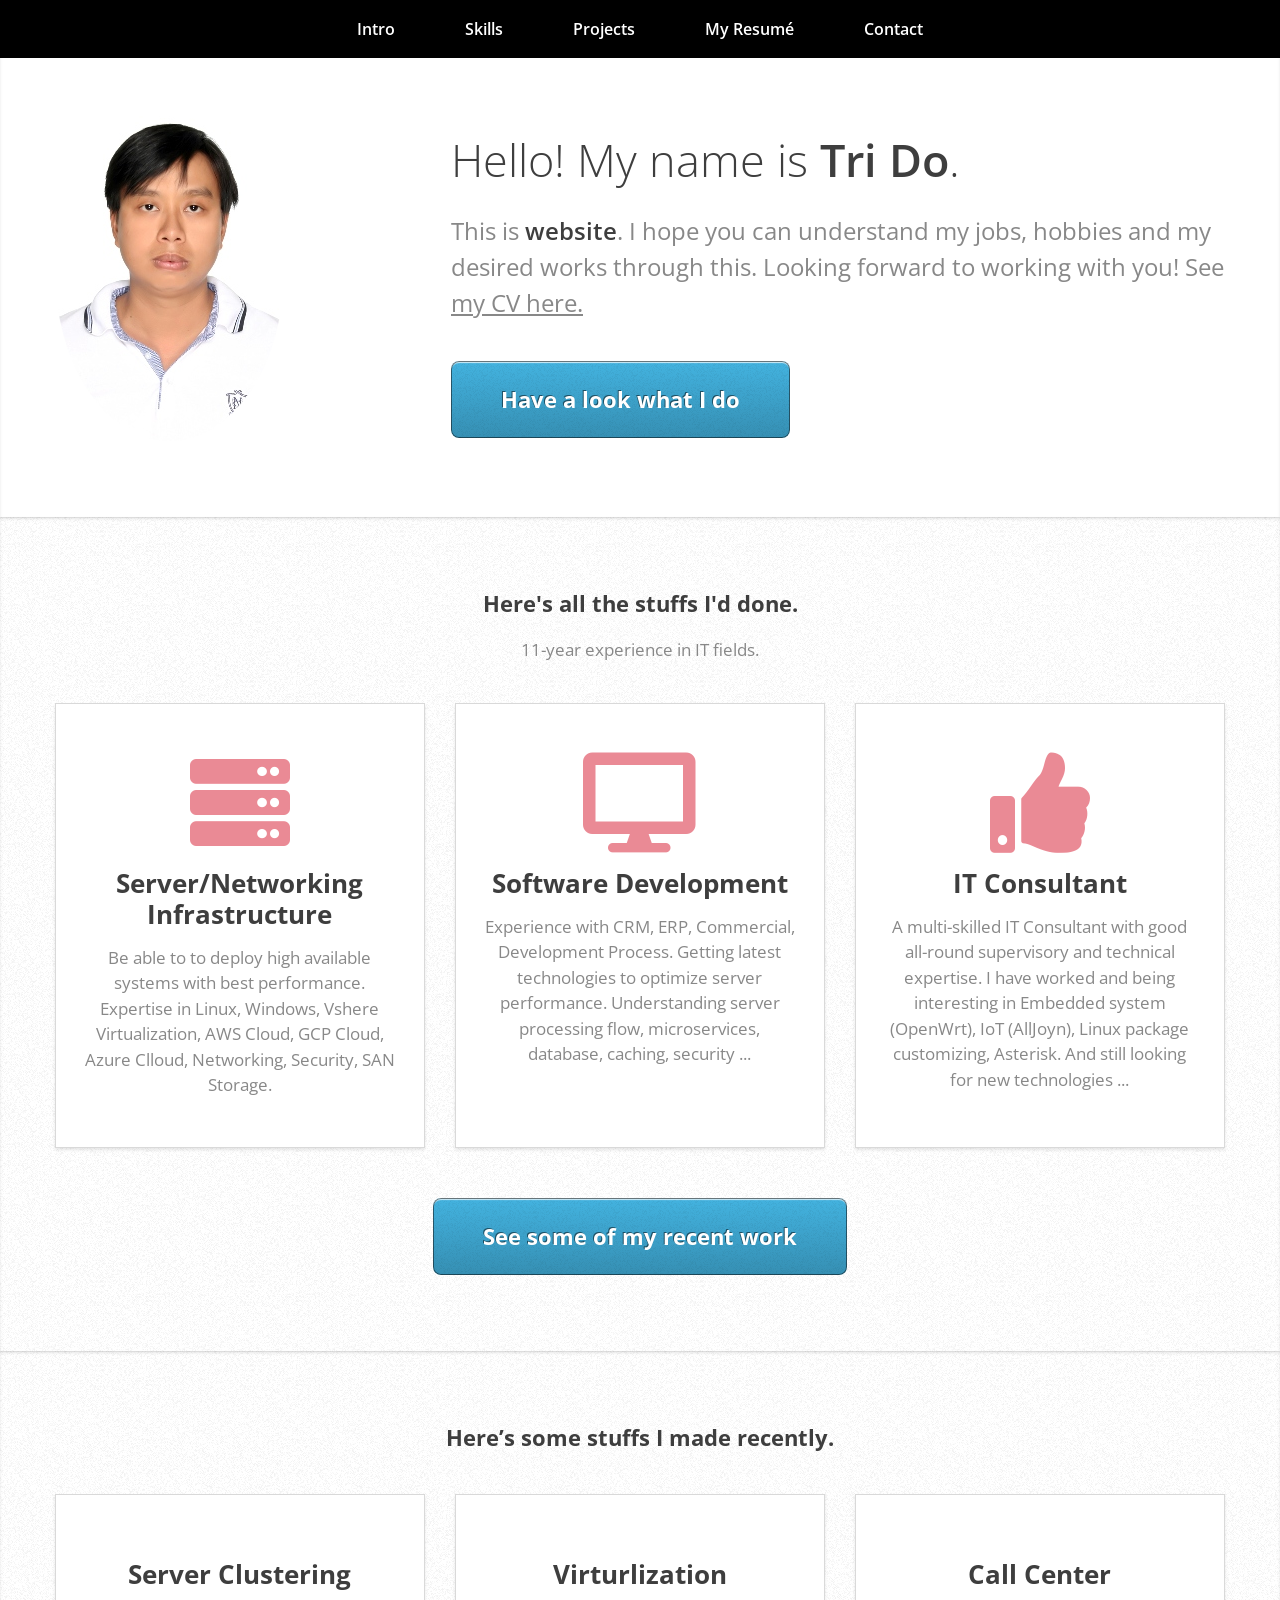
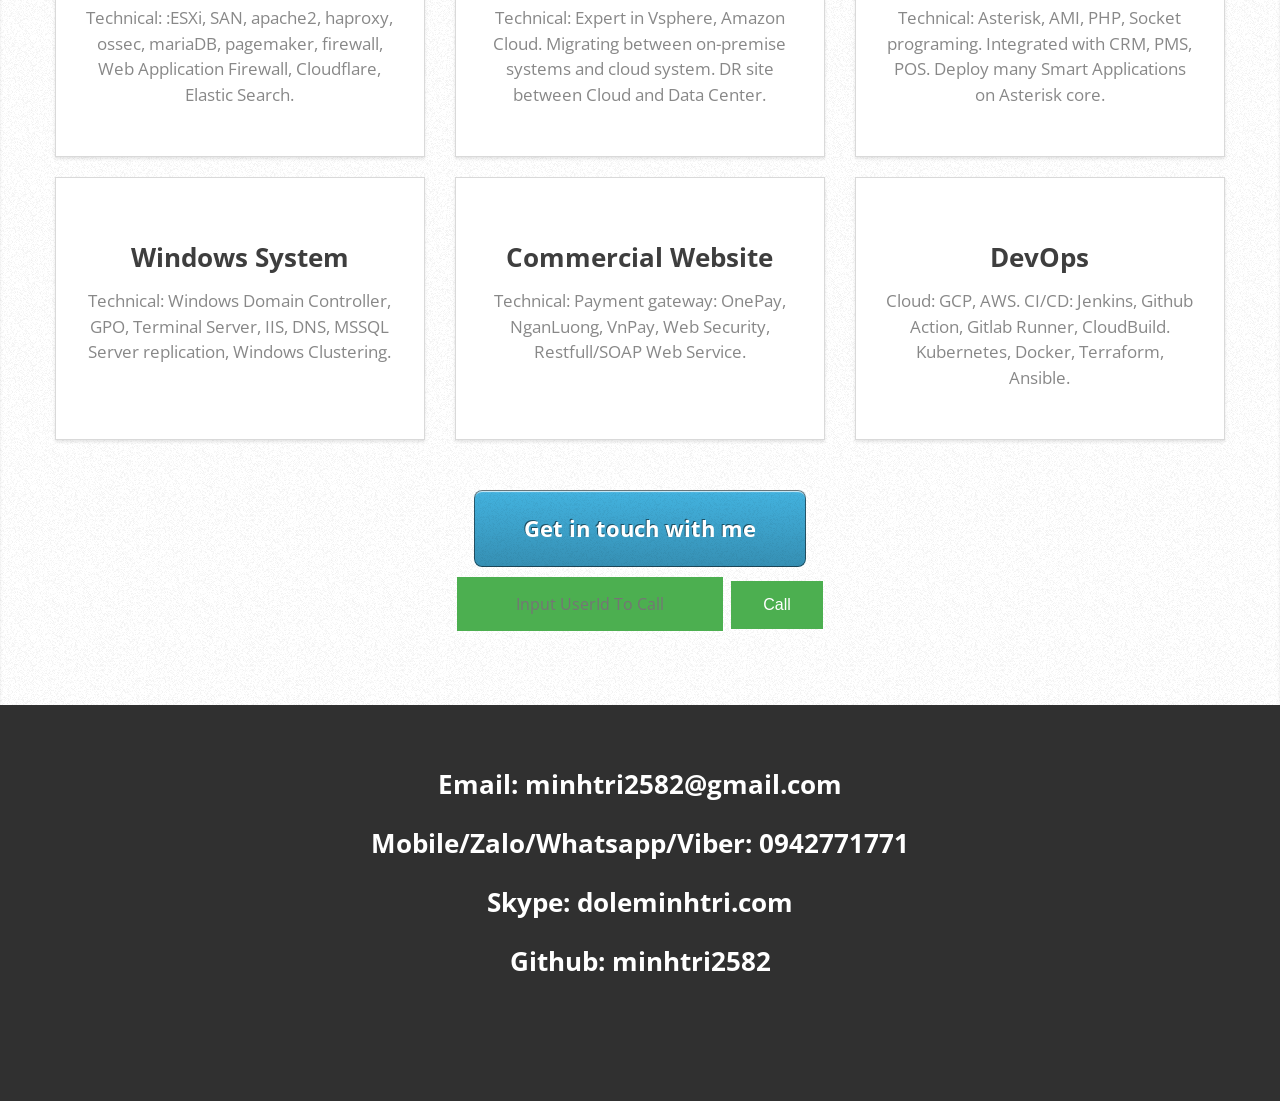
==== static/index.html @ 65a3e111 "Initial commit" ====
<!doctype html>
<html lang="en">
<head>
    <meta charset="UTF-8">
    <meta name="viewport" content="width=device-width, initial-scale=1.0">
    <meta http-equiv="X-UA-Compatible" content="ie=edge">
    <title>Đỗ Lê Minh Trí</title>
    <link rel="stylesheet" href="css/font-awesome/css/all.min.css">
    <link rel="stylesheet" href="css/main.css">
    
    <style>
        .button0 {
          border: none;
          color: white;
          padding: 15px 32px;
          text-align: center;
          text-decoration: none;
          display: inline-block;
          font-size: 16px;
          margin: 4px 2px;
          cursor: pointer;
        }

        .button1 {background-color: #4CAF50;} /* Green */
        .button2 {background-color: #008CBA;} /* Blue */
     </style>
    
</head>
<body>
<header>
    <nav class="nav-header">
        <div class="container">
            <ul class="nav-header-link">
                <li><a href="#top">Intro</a></li>
                <li><a href="#work">Skills</a></li>
                <li><a href="#portfolio">Projects</a></li>
                <li><a href="mycv.html" target="_blank">My Resumé</a></li>
                <li><a href="#contact">Contact</a></li>
            </ul>
        </div>
    </nav>
</header>
<section id="top" class="wrapper">
    <div class="container">
        <div class="summary">
            <div class="summary-col-img">
                <span class="img-fluid"><img src="images/common/headshot.jpg" alt=""></span>
            </div>
            <div class="summary-col-des">
                <h1>Hello! My name is <strong class="name">Tri Do</strong>.</h1>                               
                <p>This is <strong>website</strong>. I hope you can understand my jobs, hobbies and my desired works through this. Looking forward to working with
                   you! See <a href="mycv.html" target="_blank"> my CV here.</a></p>
                <a href="#work" class="button">Have a look what I do</a>                             
            </div>
        </div>
    </div>
</section>
<section id="work" class="wrapper wrapper-gray">
    <div class="container">
        <div class="title-section">
            <h2>Here's all the stuffs I'd done.</h2>
            <p>11-year experience in IT fields.</p>
        </div>
        <div class="row">
            <div class="col-12 col-md-4">
                <div class="box box-1">
                    <i class="fas fa-server"></i>
                    <h3>Server/Networking Infrastructure</h3>
                    <p>Be able to to deploy high available systems with best performance. Expertise in Linux, Windows, Vshere Virtualization, AWS Cloud, GCP Cloud, Azure Clloud,
                       Networking, Security, SAN Storage.</p>
                </div>
            </div>
            <div class="col-12 col-md-4">
                <div class="box box-1">
                    <i class="fas fa-desktop"></i>
                    <h3>Software Development</h3>
                    <p>Experience with CRM, ERP, Commercial, Development Process. Getting latest technologies to optimize server performance. Understanding server processing flow,
                       microservices, database, caching, security ...</p>
                </div>
            </div>
            <div class="col-12 col-md-4">
                <div class="box box-1">
                    <i class="fas fa-thumbs-up"></i>
                    <h3>IT Consultant</h3>
                    <p>A multi-skilled IT Consultant with good all-round supervisory and technical expertise. I have worked and being interesting in Embedded system (OpenWrt), IoT
                       (AllJoyn), Linux package customizing, Asterisk.
                       And still looking for new technologies ...</p>
                </div>
            </div>
        </div>
        <div class="btn-section">
            <a href="#portfolio" class="button">See some of my recent work</a>
        </div>
    </div>
</section>
<section id="portfolio" class="wrapper wrapper-gray">
    <div class="container">
        <div class="title-section">
            <h2>Here’s some stuffs I made recently.</h2>
        </div>
        <div class="row">
            <div class="col-12 col-md-4">
                <div class="box box-1">
                    <h3>Server Clustering</h3>
                    <p>Technical: :ESXi, SAN, apache2, haproxy, ossec, mariaDB, pagemaker, firewall, Web Application Firewall, Cloudflare, Elastic Search.</p>
                </div>
            </div>
            <div class="col-12 col-md-4">
                <div class="box box-1">
                    <h3>Virturlization</h3>
                    <p>Technical: Expert in Vsphere, Amazon Cloud. Migrating between on-premise systems and cloud system. DR site between Cloud and Data Center.</p>
                </div>
            </div>
            <div class="col-12 col-md-4">
                <div class="box box-1">
                    <h3>Call Center</h3>
                    <p>Technical: Asterisk, AMI, PHP, Socket programing. Integrated with CRM, PMS, POS. Deploy many Smart Applications on Asterisk core.</p>
                </div>
            </div>
            <div class="col-12 col-md-4">
                <div class="box box-1">
                    <h3>Windows System</h3>
                    <p>Technical: Windows Domain Controller, GPO, Terminal Server, IIS, DNS, MSSQL Server replication, Windows Clustering.</p>
                </div>
            </div>
            <div class="col-12 col-md-4">
                <div class="box box-1">
                    <h3>Commercial Website</h3>
                    <p>Technical: Payment gateway: OnePay, NganLuong, VnPay, Web Security, Restfull/SOAP Web Service. </p>
                </div>
            </div>
            <div class="col-12 col-md-4">
                <div class="box box-1">
                    <h3>DevOps</h3>
                    <p>Cloud: GCP, AWS. CI/CD: Jenkins, Github Action, Gitlab Runner, CloudBuild. Kubernetes, Docker, Terraform, Ansible. </p>
                </div>
            </div>
        </div>
        <div class="btn-section">
            <a href="#contact" class="button" onclick="callMe()"> Get in touch with me</a>
            <br>
            <input class="button0 button1" id="partnerId" placeholder="Input UserId To Call" />
            <button onclick="callTo()" class="button0 button1">Call</button>
        </div>
    </div>
</section>
<footer id="contact" class="footer-contact">
    <div class="container">
        <p>Email: <a href="mailto:minhtri2582@gmail.com">minhtri2582@gmail.com</a></p>
        <p>Mobile/Zalo/Whatsapp/Viber: <a href="tel:0942771771">0942771771</a></p>
        <p>Skype: <a href="skype:doleminhtri.com?call">doleminhtri.com</a></p>
        <p>Github: <a href="https://github.com/minhtri2582">minhtri2582</a></p>
    </div>
</footer>
<!-- s -->
<script src="./js/jquery.min.js"></script>
<script src="./js/main.js"></script>
<script type="text/javascript" src="https://callcenter-widget.vnkm.vn/stringee_widget.js"></script>
<script type="text/javascript">
    var uid = "tri.do";
    setTimeout(login, 3000)
    function login() {
        initStringee(uid);
    }
    function callTo() {
        let partnerId = $('#partnerId').val();
        callPatient(partnerId);
    }
    function callMe() {
        let partnerId = '84942771771';
        callPatient(partnerId);
    }
</script>
</body>
</html>
---- static/css/main.css ----
@import url("https://fonts.googleapis.com/css?family=Open+Sans:300,300italic,600,600italic,700");
@import url("https://fonts.googleapis.com/css?family=Open+Sans:300,300italic,600,600italic,700");
/*-------------utility----------------*/
*, html, body {
  margin: 0;
  padding: 0;
  box-sizing: border-box; }

.container {
  max-width: 1200px;
  margin-right: auto;
  margin-left: auto;
  padding-right: 15px;
  padding-left: 15px; }

body, input, textarea, select {
  font-family: 'Open Sans', sans-serif;
  line-height: 1.5;
  color: #888;
  font-weight: 400; }

a {
  color: #888; }

b, strong {
  font-weight: 600;
  color: #3e3e3e; }

h1, h2, h3, h4, h5, h6 {
  color: #3e3e3e; }

.wrapper {
  padding: 70px 0;
  box-shadow: inset 0 1px 0 0 rgba(0, 0, 0, 0.05), inset 0 2px 3px 0 rgba(0, 0, 0, 0.1); }
  @media screen and (max-width: 767px) {
    .wrapper {
      padding: 50px 0; } }

.wrapper.wrapper-gray {
  background-image: url(../images/common/bg.png); }

.img-fluid {
  max-width: 100%; }

.font-lora {
  font-family: 'Lora', Georgia, "Times New Roman", Times, serif; }

/*-------------header----------------*/
.nav-header {
  background: #000;
  display: flex;
  justify-content: center;
  position: fixed;
  top: 0;
  width: 100%;
  z-index: 100; }

.nav-header-link {
  display: flex;
  list-style: none;
  padding-left: 0; }
  .nav-header-link a {
    padding: 9px 20px;
    margin: 8px 15px;
    transition: background-color .2s ease-in-out;
    display: inline-block;
    text-decoration: none;
    font-weight: 600;
    border-radius: 8px;
    color: #fff;
    font-size: 16px; }
    @media screen and (max-width: 767px) {
      .nav-header-link a {
        font-size: 14px;
        padding: 5px 5px;
        margin: 8px 3px; } }
    @media screen and (max-width: 350px) {
      .nav-header-link a {
        font-size: 13px;
        margin: 5px 2px;
        padding: 5px 2px; } }
    .nav-header-link a:hover {
      background: #383838; }

/*-------------summary----------------*/
.summary {
  margin-right: -15px;
  margin-left: -15px;
  display: flex;
  padding-top: 30px; }
  @media screen and (max-width: 767px) {
    .summary {
      flex-direction: column;
      text-align: center; } }
  .summary > div {
    padding-right: 15px;
    padding-left: 15px; }
  .summary h1 {
    font-weight: 300;
    font-size: 45px;
    margin-bottom: 20px; }
    @media screen and (max-width: 767px) {
      .summary h1 {
        font-size: 30px; } }
    .summary h1 .name {
      display: inline-block; }
  @media screen and (min-width: 768px) {
    .summary .summary-col-img {
      width: 33%; } }
  .summary .summary-col-img img {
    border-radius: 50%; }
  .summary .summary-col-des {
    font-size: 15px; }
    @media screen and (min-width: 768px) {
      .summary .summary-col-des {
        padding-top: 2vw;
        width: 67%;
        font-size: 24px; } }
    .summary .summary-col-des .button {
      margin-top: 40px; }
      @media screen and (max-width: 767px) {
        .summary .summary-col-des .button {
          margin-top: 30px; } }

.button {
  background-image: url("../images/common/bg.png"), linear-gradient(to bottom, rgba(0, 0, 0, 0), rgba(0, 0, 0, 0.2));
  transition: background-color .2s ease-in-out;
  position: relative;
  display: inline-block;
  color: #fff;
  text-decoration: none;
  font-weight: 700;
  border: 0;
  outline: 0;
  cursor: pointer;
  border-radius: 8px;
  text-shadow: -1px -1px 0.5px rgba(0, 0, 0, 0.5);
  overflow: hidden;
  box-shadow: inset 0 0 0 1px rgba(0, 0, 0, 0.5), inset 0 2px 1px 0 rgba(255, 255, 255, 0.75);
  background-color: #43b3e0;
  font-size: 22px;
  padding: 22px 50px; }
  @media screen and (max-width: 767px) {
    .button {
      font-size: 16px;
      padding: 17px 30px;
      display: block; } }
  .button:hover {
    background-color: #43bff0;
    color: #fff; }
  .button:active {
    background-color: #3BA8D3;
    top: 1px; }

.title-section {
  text-align: center;
  margin-bottom: 40px; }
  .title-section h2 {
    font-size: 22px;
    margin-bottom: 17px; }
    @media screen and (max-width: 767px) {
      .title-section h2 {
        font-size: 18px;
        margin-bottom: 7px; } }
  .title-section p {
    font-size: 17px; }
    @media screen and (max-width: 767px) {
      .title-section p {
        font-size: 15px; } }

.row {
  display: flex;
  flex-wrap: wrap;
  margin-right: -15px;
  margin-left: -15px; }
  .row > div {
    padding-left: 15px;
    padding-right: 15px; }
  .row .col-12 {
    width: 100%; }
  @media screen and (min-width: 768px) {
    .row .col-md-4 {
      width: 33.33333%;
      display: flex; } }

.box {
  background: #fff;
  box-shadow: inset 0 0 0 1px rgba(0, 0, 0, 0.15), 0 2px 3px 0 rgba(0, 0, 0, 0.1);
  text-align: center;
  margin-bottom: 20px; }

.box-1 {
  padding: 50px 30px;
  font-size: 17px; }
  @media screen and (max-width: 991px) {
    .box-1 {
      padding: 30px 20px; } }
  @media screen and (max-width: 767px) {
    .box-1 {
      font-size: 14px; } }
  .box-1 h3 {
    font-size: 26px;
    margin-bottom: 15px;
    margin-top: 15px;
    line-height: 1.2; }
    @media screen and (max-width: 991px) {
      .box-1 h3 {
        font-size: 20px; } }
    @media screen and (max-width: 767px) {
      .box-1 h3 {
        font-size: 17px; } }
  .box-1 i {
    font-size: 100px;
    color: #ea8a95; }
    @media screen and (max-width: 991px) {
      .box-1 i {
        font-size: 80px; } }

.btn-section {
  text-align: center;
  margin-top: 30px; }
  @media screen and (max-width: 767px) {
    .btn-section {
      margin-top: 20px; } }

.footer-contact {
  text-align: center;
  background-color: #303030;
  color: #fff;
  font-weight: bold;
  font-size: 26px;
  padding-top: 60px;
  padding-bottom: 100px; }
  @media screen and (max-width: 767px) {
    .footer-contact {
      font-size: 16px;
      padding-top: 35px;
      padding-bottom: 35px; } }
  .footer-contact a {
    color: #fff;
    text-decoration: none; }
  .footer-contact p {
    margin-bottom: 20px; }
    @media screen and (max-width: 767px) {
      .footer-contact p {
        margin-bottom: 10px; } }
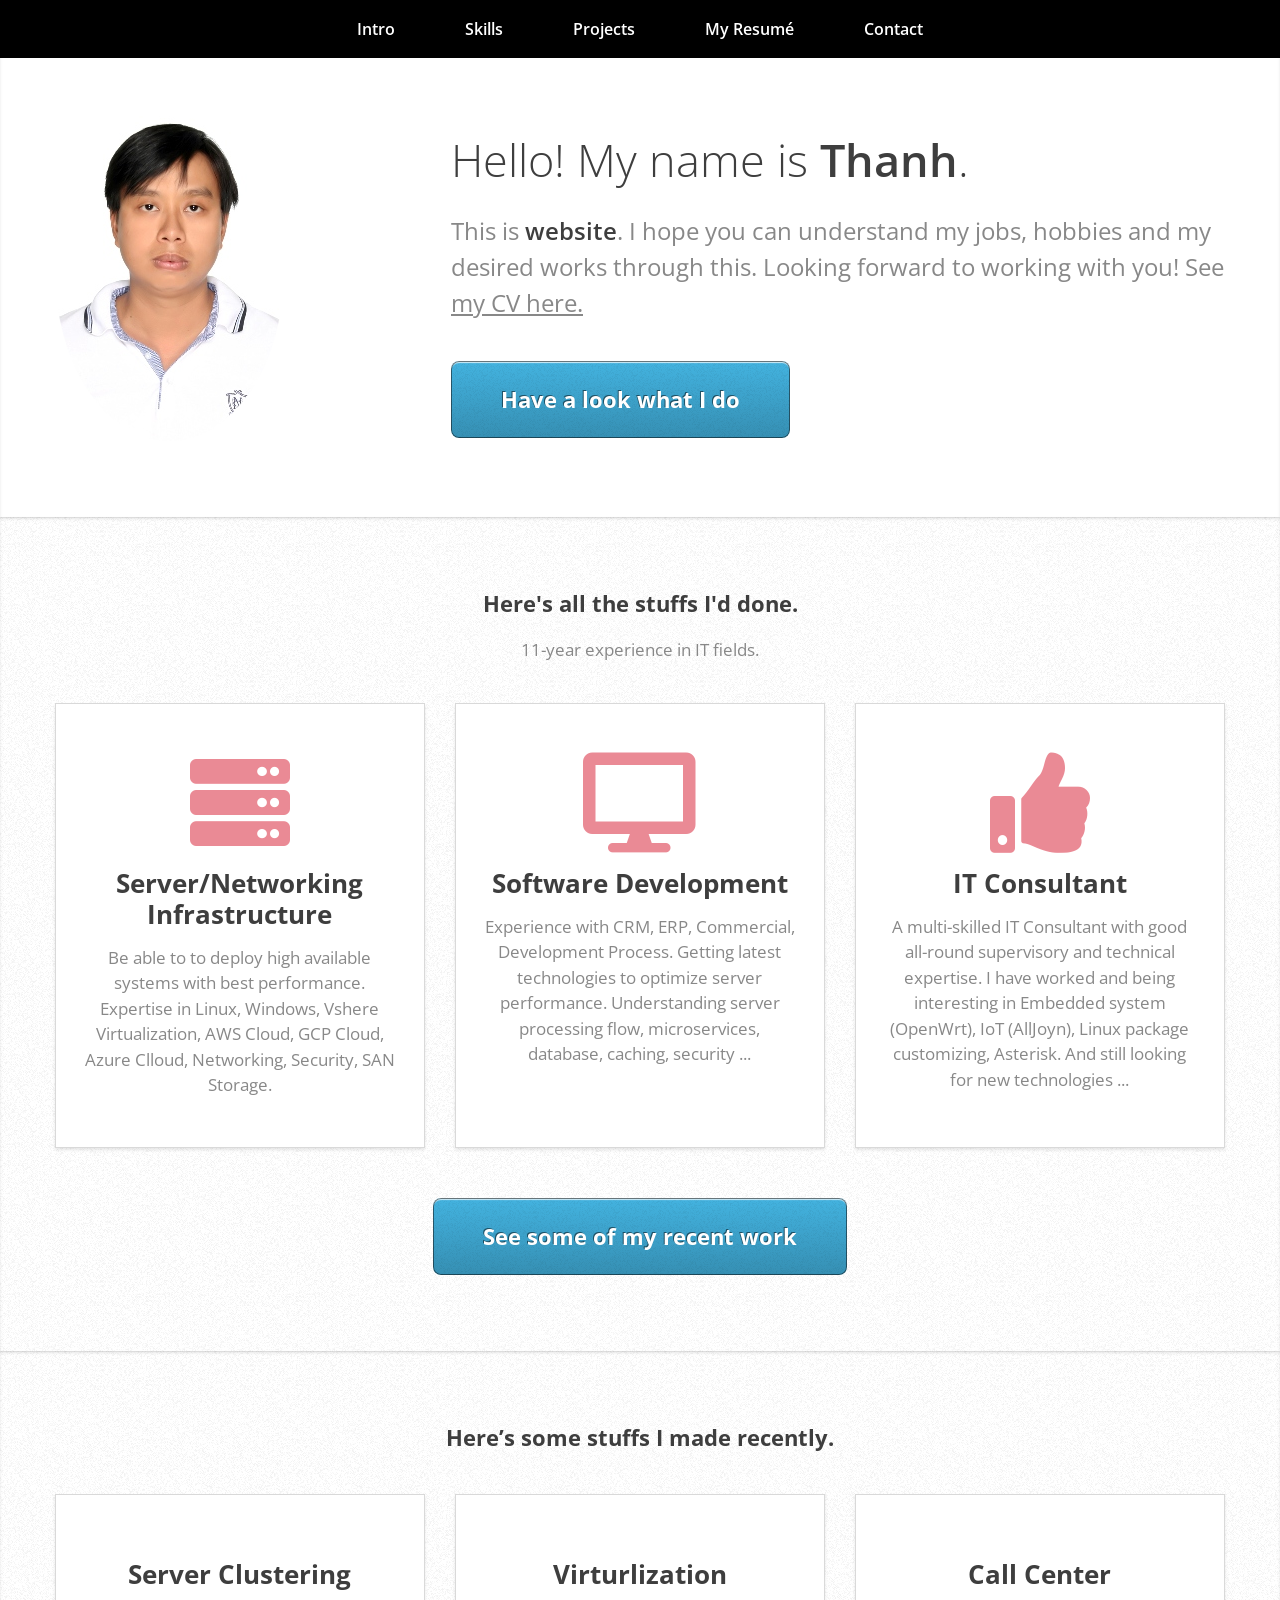
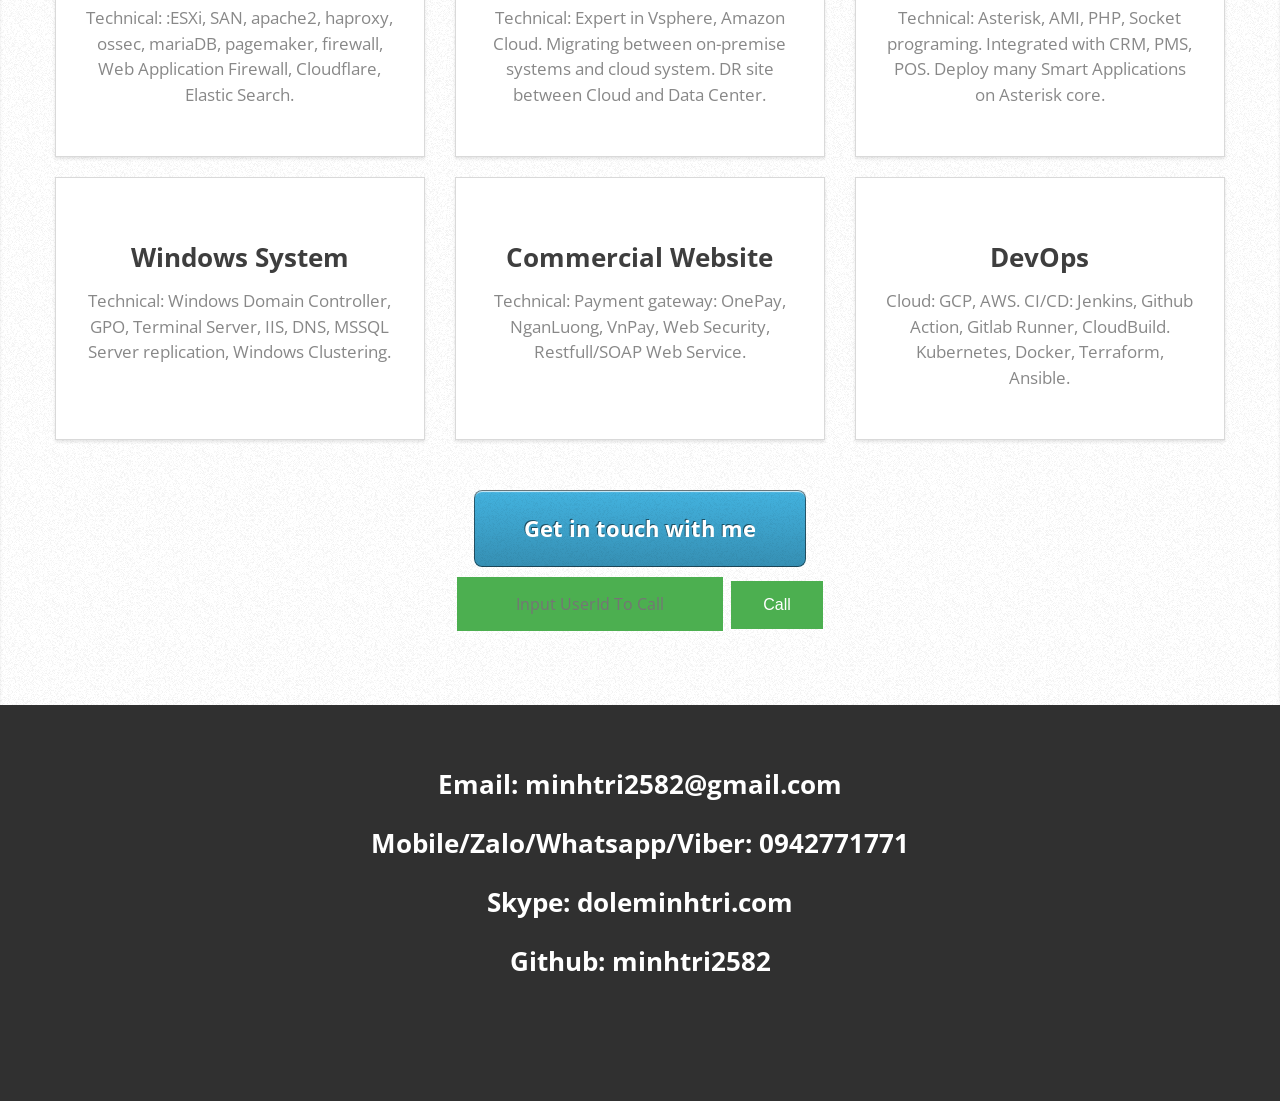
==== commit d631277b: "260 - weaveflux" ====
--- a/static/index.html
+++ b/static/index.html
@@ -47,7 +47,7 @@
                 <span class="img-fluid"><img src="images/common/headshot.jpg" alt=""></span>
             </div>
             <div class="summary-col-des">
-                <h1>Hello! My name is <strong class="name">Tri Do</strong>.</h1>                               
+                <h1>Hello! My name is <strong class="name">Thanh</strong>.</h1>                               
                 <p>This is <strong>website</strong>. I hope you can understand my jobs, hobbies and my desired works through this. Looking forward to working with
                    you! See <a href="mycv.html" target="_blank"> my CV here.</a></p>
                 <a href="#work" class="button">Have a look what I do</a>                             
